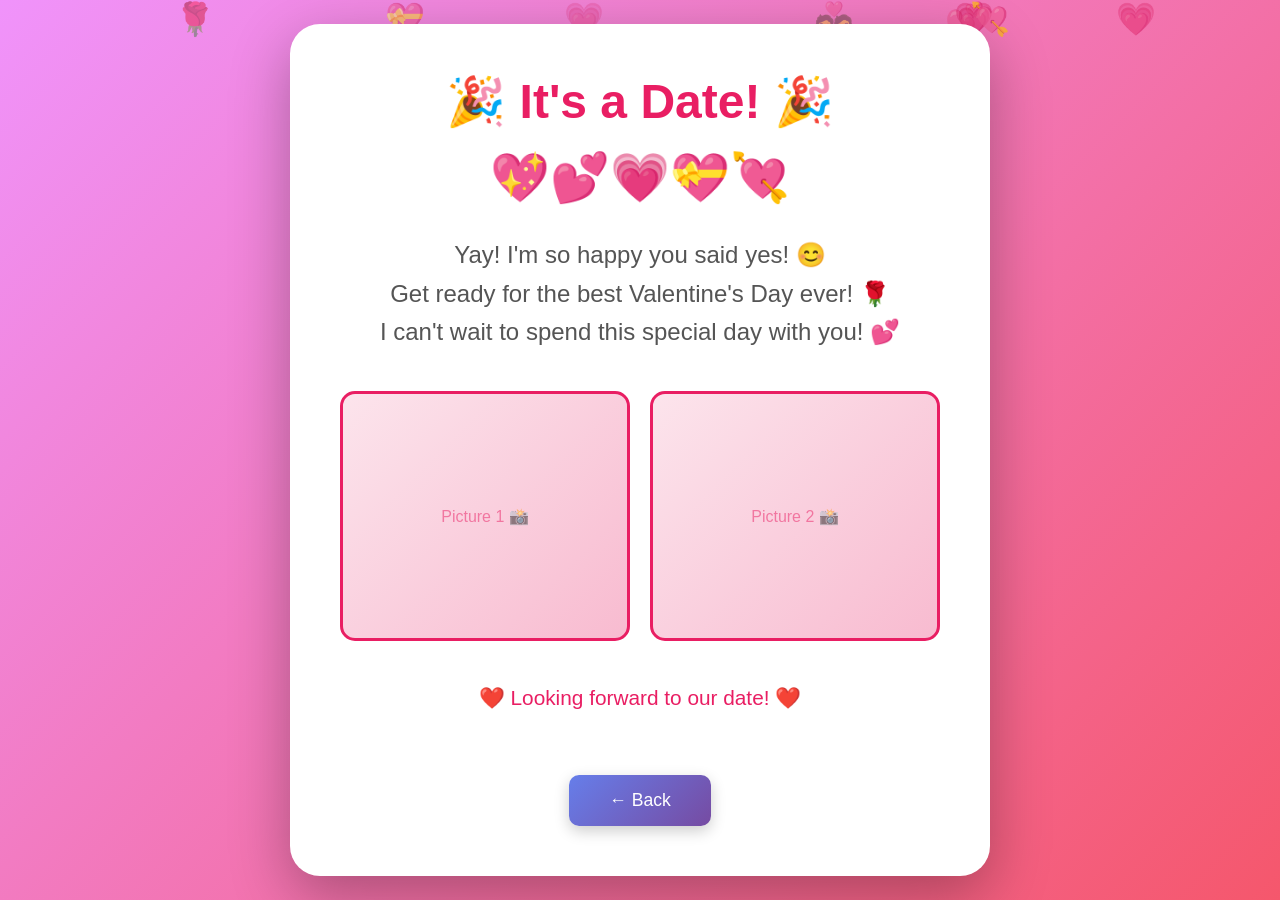
==== date.html @ 88cc44aa "Add Valentine's Day date confirmation page" ====
<!DOCTYPE html>
<html lang="en">
<head>
    <meta charset="UTF-8">
    <meta name="viewport" content="width=device-width, initial-scale=1.0">
    <title>It's a Date! 💕</title>
    <style>
        * {
            margin: 0;
            padding: 0;
            box-sizing: border-box;
        }

        body {
            font-family: 'Arial', sans-serif;
            background: linear-gradient(135deg, #f093fb 0%, #f5576c 100%);
            min-height: 100vh;
            display: flex;
            justify-content: center;
            align-items: center;
            overflow-x: hidden;
        }

        .container {
            text-align: center;
            background: white;
            padding: 50px;
            border-radius: 30px;
            box-shadow: 0 20px 60px rgba(0,0,0,0.3);
            max-width: 700px;
            width: 90%;
            animation: slideIn 0.8s ease-out;
        }

        @keyframes slideIn {
            from {
                opacity: 0;
                transform: translateY(-50px);
            }
            to {
                opacity: 1;
                transform: translateY(0);
            }
        }

        h1 {
            color: #e91e63;
            font-size: 3em;
            margin-bottom: 20px;
            animation: bounce 1s ease-in-out infinite;
        }

        @keyframes bounce {
            0%, 100% { transform: translateY(0); }
            50% { transform: translateY(-10px); }
        }

        .message {
            font-size: 1.5em;
            color: #555;
            margin: 30px 0;
            line-height: 1.6;
        }

        .images-container {
            display: grid;
            grid-template-columns: 1fr 1fr;
            gap: 20px;
            margin: 40px 0;
        }

        .image-box {
            width: 100%;
            height: 250px;
            border-radius: 15px;
            overflow: hidden;
            background: linear-gradient(135deg, #fce4ec, #f8bbd0);
            display: flex;
            justify-content: center;
            align-items: center;
            border: 3px solid #e91e63;
        }

        .image-box img {
            width: 100%;
            height: 100%;
            object-fit: cover;
        }

        .placeholder-text {
            color: #e91e63;
            font-size: 1em;
            opacity: 0.5;
        }

        .emoji-rain {
            position: fixed;
            top: 0;
            left: 0;
            width: 100%;
            height: 100%;
            pointer-events: none;
            overflow: hidden;
            z-index: -1;
        }

        .emoji {
            position: absolute;
            font-size: 2em;
            animation: fall linear infinite;
        }

        @keyframes fall {
            to {
                transform: translateY(100vh) rotate(360deg);
            }
        }

        .back-btn {
            margin-top: 30px;
            padding: 15px 40px;
            font-size: 1.1em;
            background: linear-gradient(135deg, #667eea, #764ba2);
            color: white;
            border: none;
            border-radius: 10px;
            cursor: pointer;
            transition: transform 0.3s;
            box-shadow: 0 5px 15px rgba(0,0,0,0.2);
        }

        .back-btn:hover {
            transform: scale(1.05);
        }

        .hearts-decoration {
            font-size: 3em;
            margin: 20px 0;
        }

        @media (max-width: 600px) {
            .images-container {
                grid-template-columns: 1fr;
            }
            
            h1 {
                font-size: 2em;
            }
            
            .message {
                font-size: 1.2em;
            }
        }
    </style>
</head>
<body>
    <div class="emoji-rain" id="emojiRain"></div>

    <div class="container">
        <h1>🎉 It's a Date! 🎉</h1>
        
        <div class="hearts-decoration">💖💕💗💝💘</div>
        
        <p class="message">
            Yay! I'm so happy you said yes! 😊<br>
            Get ready for the best Valentine's Day ever! 🌹<br>
            I can't wait to spend this special day with you! 💕
        </p>

        <div class="images-container">
            <div class="image-box">
                <!-- Replace the src below with your first image URL -->
                <!-- <img src="your-image-url-1.jpg" alt="Us Together"> -->
                <p class="placeholder-text">Picture 1 📸</p>
            </div>
            <div class="image-box">
                <!-- Replace the src below with your second image URL -->
                <!-- <img src="your-image-url-2.jpg" alt="Us Together"> -->
                <p class="placeholder-text">Picture 2 📸</p>
            </div>
        </div>

        <p class="message" style="font-size: 1.3em; color: #e91e63;">
            ❤️ Looking forward to our date! ❤️
        </p>

        <button class="back-btn" onclick="window.location.href='index.html'">
            ← Back
        </button>
    </div>

    <script>
        // Create falling emojis
        const emojiRain = document.getElementById('emojiRain');
        const emojis = ['💕', '💖', '💗', '💝', '💘', '🌹', '❤️', '💑'];
        
        function createEmoji() {
            const emoji = document.createElement('div');
            emoji.className = 'emoji';
            emoji.textContent = emojis[Math.floor(Math.random() * emojis.length)];
            emoji.style.left = Math.random() * 100 + 'vw';
            emoji.style.animationDuration = (Math.random() * 3 + 2) + 's';
            emoji.style.opacity = Math.random() * 0.5 + 0.3;
            emojiRain.appendChild(emoji);
            
            setTimeout(() => {
                emoji.remove();
            }, 5000);
        }
        
        setInterval(createEmoji, 300);
        
        // Create initial emojis
        for (let i = 0; i < 10; i++) {
            setTimeout(createEmoji, i * 200);
        }
    </script>
</body>
</html>
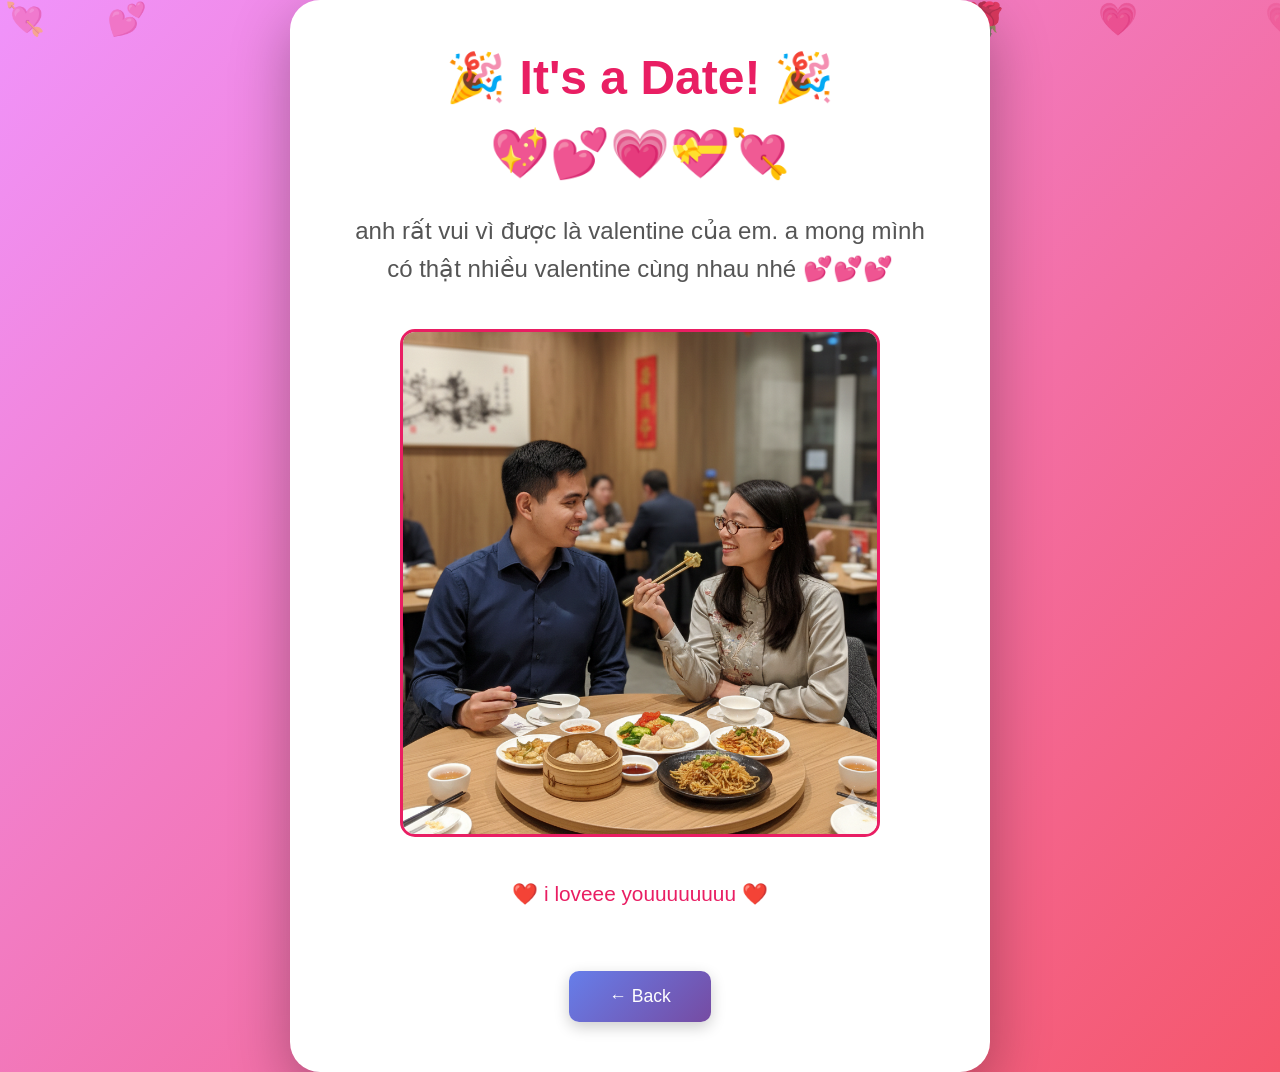
==== commit 390472e5: "finalize" ====
--- a/date.html
+++ b/date.html
@@ -3,7 +3,7 @@
 <head>
     <meta charset="UTF-8">
     <meta name="viewport" content="width=device-width, initial-scale=1.0">
-    <title>It's a Date! 💕</title>
+    <title>Yeeeeeeeeeeeeeeeeeeeeeeeeee 💕</title>
     <style>
         * {
             margin: 0;
@@ -62,35 +62,21 @@
             line-height: 1.6;
         }
 
-        .images-container {
-            display: grid;
-            grid-template-columns: 1fr 1fr;
-            gap: 20px;
-            margin: 40px 0;
-        }
-
-        .image-box {
-            width: 100%;
-            height: 250px;
+        .image-container {
+            margin: 40px auto;
+            width: 80%;
+            max-width: 80%;
             border-radius: 15px;
             overflow: hidden;
             background: linear-gradient(135deg, #fce4ec, #f8bbd0);
-            display: flex;
-            justify-content: center;
-            align-items: center;
             border: 3px solid #e91e63;
         }
 
-        .image-box img {
+        .image-container img {
             width: 100%;
-            height: 100%;
-            object-fit: cover;
-        }
-
-        .placeholder-text {
-            color: #e91e63;
-            font-size: 1em;
-            opacity: 0.5;
+            height: auto;
+            display: block;
+            vertical-align: middle;
         }
 
         .emoji-rain {
@@ -139,10 +125,6 @@
         }
 
         @media (max-width: 600px) {
-            .images-container {
-                grid-template-columns: 1fr;
-            }
-            
             h1 {
                 font-size: 2em;
             }
@@ -162,26 +144,15 @@
         <div class="hearts-decoration">💖💕💗💝💘</div>
         
         <p class="message">
-            Yay! I'm so happy you said yes! 😊<br>
-            Get ready for the best Valentine's Day ever! 🌹<br>
-            I can't wait to spend this special day with you! 💕
+            anh rất vui vì được là valentine của em. a mong mình có thật nhiều valentine cùng nhau nhé 💕💕💕
         </p>
 
-        <div class="images-container">
-            <div class="image-box">
-                <!-- Replace the src below with your first image URL -->
-                <!-- <img src="your-image-url-1.jpg" alt="Us Together"> -->
-                <p class="placeholder-text">Picture 1 📸</p>
-            </div>
-            <div class="image-box">
-                <!-- Replace the src below with your second image URL -->
-                <!-- <img src="your-image-url-2.jpg" alt="Us Together"> -->
-                <p class="placeholder-text">Picture 2 📸</p>
-            </div>
+        <div class="image-container">
+            <img src="date.png" alt="Us Together">
         </div>
 
         <p class="message" style="font-size: 1.3em; color: #e91e63;">
-            ❤️ Looking forward to our date! ❤️
+            ❤️ i loveee youuuuuuuu ❤️
         </p>
 
         <button class="back-btn" onclick="window.location.href='index.html'">
